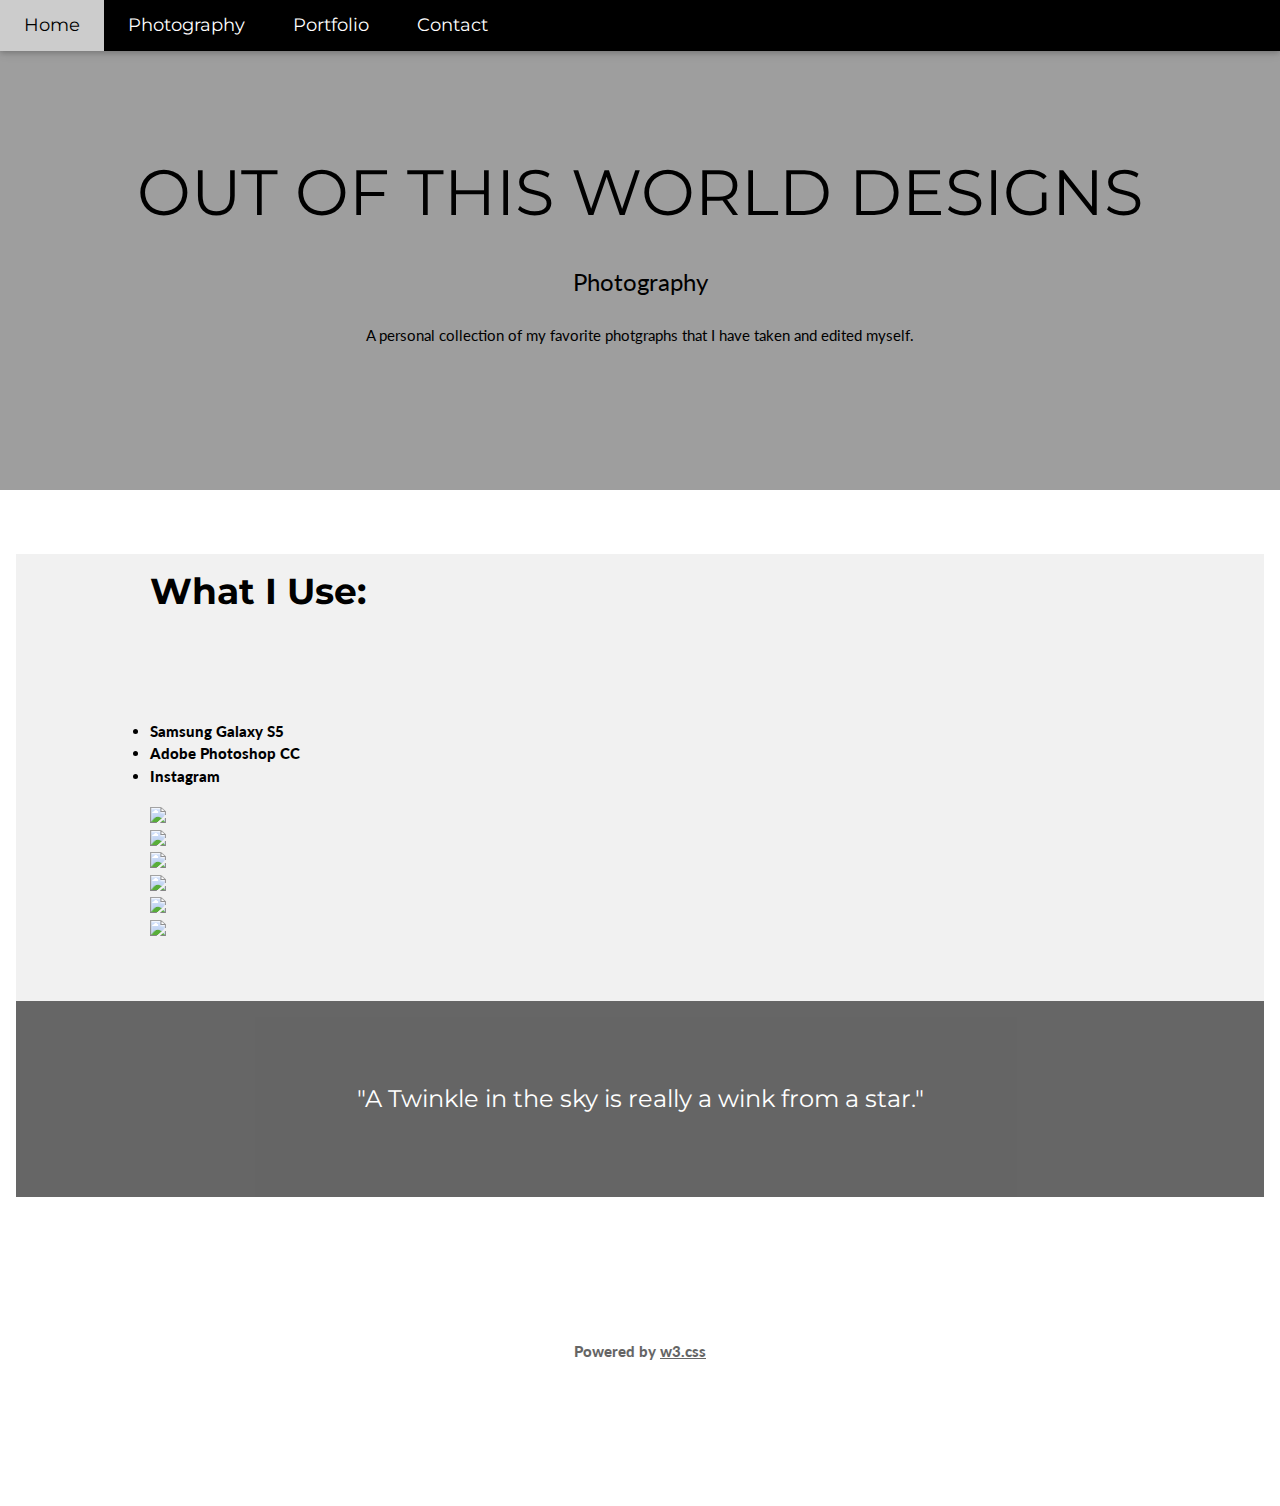
==== html/photography.html @ bc11cb53 "PUSH IT!" ====
<!DOCTYPE html>
<html>
<title>Out of This World Designs - Photography</title>
<meta charset="UTF-8">
<meta name="viewport" content="width=device-width, initial-scale=1">
<link rel="stylesheet" href="CSS/Style_sheet_1.css">
<link rel="stylesheet" href="https://www.w3schools.com/w3css/4/w3.css">
<link rel="stylesheet" href="https://fonts.googleapis.com/css?family=Lato">
<link rel="stylesheet" href="https://fonts.googleapis.com/css?family=Montserrat">
<link rel="stylesheet" href="https://cdnjs.cloudflare.com/ajax/libs/font-awesome/4.7.0/css/font-awesome.min.css">
<style>
body,h1,h2,h3,h4,h5,h6 {font-family: "Lato", sans-serif}
.w3-bar,h1,button {font-family: "Montserrat", sans-serif}

</style>
<body>

  <!-- Navbar -->
  <div class="w3-top">
    <div class="w3-bar w3-black w3-card-2 w3-left-align w3-large">
      <a class="w3-bar-item w3-button w3-hide-medium w3-hide-large w3-right w3-padding-large w3-hover-white w3-large w3-gray" href="javascript:void(0);" onclick="myFunction()" title="Toggle Navigation Menu"><i class="fa fa-bars"></i></a>
      <a href="../index.html" class="w3-bar-item w3-button w3-padding-large w3-white">Home</a>
      <a href="photography.html" class="w3-bar-item w3-button w3-hide-small w3-padding-large w3-hover-white">Photography</a>
      <a href="portfolio.html" class="w3-bar-item w3-button w3-hide-small w3-padding-large w3-hover-white">Portfolio</a>
      <a href="contact.html" class="w3-bar-item w3-button w3-hide-small w3-padding-large w3-hover-white">Contact</a>
    </div>

    <!-- Navbar on small screens -->
    <div id="navDemo" class="w3-bar-block w3-white w3-hide w3-hide-large w3-hide-medium w3-large">
      <a href="photography.html" class="w3-bar-item w3-button w3-padding-large">Photography</a>
      <a href="portfolio.html" class="w3-bar-item w3-button w3-padding-large">Portfolio</a>
      <a href="contact.html" class="w3-bar-item w3-button w3-padding-large">Contact</a>
    </div>
  </div>

<!-- Header -->
<header class="w3-container w3-gray w3-center" style="padding:128px 16px">
  <h1 class="w3-margin w3-jumbo">OUT OF THIS WORLD DESIGNS</h1>
  <p class="w3-xlarge">Photography</p>
  <p> A personal collection of my favorite photgraphs that I have taken and edited myself. </p>
</header>

<!-- First Grid -->
<div class="w3-row-padding w3-padding-64 w3-container">
  <div class="w3-content">
    <div class="w3-twothird">
      <h1><b>What I Use:<b></h1>
      <h5 class="w3-padding-32"><ul></h5>
        <li>Samsung Galaxy S5</li>
        <li>Adobe Photoshop CC</li>
        <li>Instagram</li>

      <p class="w3-text-grey"></p>
    </div>

    <div class="w3-third w3-center">
      <img src=""
    </div>
  </div>
</div>

<!-- Second Grid -->
<div class="w3-row-padding w3-light-grey w3-padding-64 w3-container">
  <div class="w3-content">
    <div class="gallery cf">
      <div>
        <img src="http://abload.de/img/a6aawu.jpg" />
      </div>
      <div>
        <img src="http://abload.de/img/a6aawu.jpg" />
      </div>
      <div>
        <img src="http://abload.de/img/a6aawu.jpg" />
      </div>
      <div>
        <img src="http://abload.de/img/a6aawu.jpg" />
      </div>
      <div>
        <img src="http://abload.de/img/a6aawu.jpg" />
      </div>
      <div>
        <img src="http://abload.de/img/a6aawu.jpg" />
      </div>
    </div>
    </div>
  </div>


<div class="w3-container w3-black w3-center w3-opacity w3-padding-64">
    <h1 class="w3-margin w3-xlarge">"A Twinkle in the sky is really a wink from a star."</h1>
</div>

<!-- Footer -->
<footer class="w3-container w3-padding-64 w3-center w3-opacity">
  <div class="w3-xlarge w3-padding-32">

 </div>
 <p>Powered by <a href="https://www.w3schools.com/w3css/default.asp" target="_blank">w3.css</a></p>
</footer>

<script>
// Used to toggle the menu on small screens when clicking on the menu button
function myFunction() {
    var x = document.getElementById("navDemo");
    if (x.className.indexOf("w3-show") == -1) {
        x.className += " w3-show";
    } else {
        x.className = x.className.replace(" w3-show", "");
    }
}
</script>

</body>
</html>
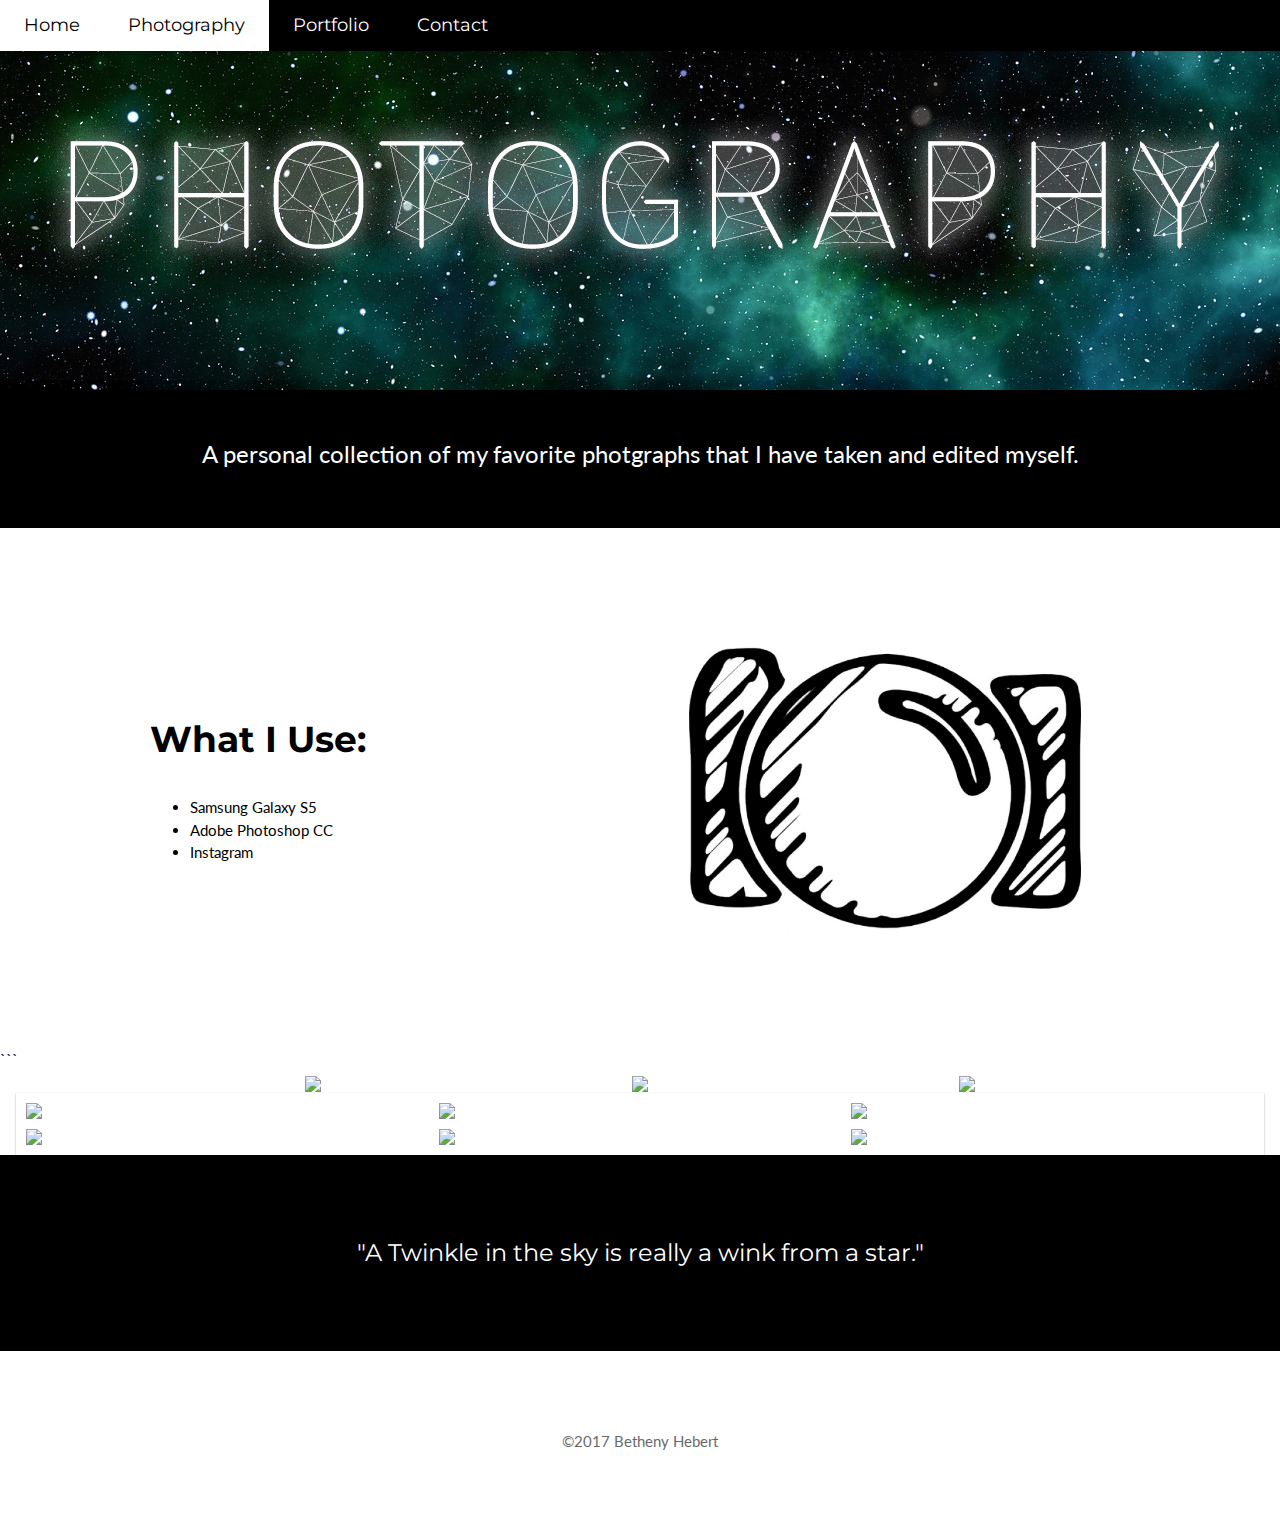
==== commit 9ea527bc: "updated" ====
--- a/html/photography.html
+++ b/html/photography.html
@@ -12,6 +12,46 @@
 body,h1,h2,h3,h4,h5,h6 {font-family: "Lato", sans-serif}
 .w3-bar,h1,button {font-family: "Montserrat", sans-serif}
 
+.gallery {
+  width: 100%;
+  margin: 0 auto;
+  padding: 5px;
+  background: #fff;
+  box-shadow: 0 1px 2px rgba(0,0,0,.3);
+}
+
+.gallery > div {
+  position: relative;
+  float: left;
+  padding: 5px;
+  width: 33.33%;
+}
+
+.gallery > div > img {
+  display: block;
+  width: 100%;
+  transition: .1s transform;
+  transform: translateZ(0); /* hack */
+}
+
+.gallery > div:hover {
+  z-index: 1;
+}
+
+.gallery > div:hover > img {
+  transform: scale(1.7,1.7);
+  transition: .3s transform;
+}
+
+.cf:before, .cf:after {
+  display: table;
+  content: "";
+  line-height: 0;
+}
+
+.cf:after {
+  clear: both;
+}
 </style>
 <body>
 
@@ -19,8 +59,8 @@
   <div class="w3-top">
     <div class="w3-bar w3-black w3-card-2 w3-left-align w3-large">
       <a class="w3-bar-item w3-button w3-hide-medium w3-hide-large w3-right w3-padding-large w3-hover-white w3-large w3-gray" href="javascript:void(0);" onclick="myFunction()" title="Toggle Navigation Menu"><i class="fa fa-bars"></i></a>
-      <a href="../index.html" class="w3-bar-item w3-button w3-padding-large w3-white">Home</a>
-      <a href="photography.html" class="w3-bar-item w3-button w3-hide-small w3-padding-large w3-hover-white">Photography</a>
+      <a href="../index.html" class="w3-bar-item w3-button w3-padding-large w3-hover-white">Home</a>
+      <a href="photography.html" class="w3-bar-item w3-button w3-hide-small w3-padding-large w3-white">Photography</a>
       <a href="portfolio.html" class="w3-bar-item w3-button w3-hide-small w3-padding-large w3-hover-white">Portfolio</a>
       <a href="contact.html" class="w3-bar-item w3-button w3-hide-small w3-padding-large w3-hover-white">Contact</a>
     </div>
@@ -33,69 +73,80 @@
     </div>
   </div>
 
+<!--Potential Header -->
+<img src="../Pictures/photography_banner.png" width="100%" style="margin-bottom: -10px;">
+
 <!-- Header -->
-<header class="w3-container w3-gray w3-center" style="padding:128px 16px">
-  <h1 class="w3-margin w3-jumbo">OUT OF THIS WORLD DESIGNS</h1>
-  <p class="w3-xlarge">Photography</p>
-  <p> A personal collection of my favorite photgraphs that I have taken and edited myself. </p>
+<header class="w3-container w3-black w3-center" style="padding:32px 16px">
+  <p style="font-size: 24px;"> A personal collection of my favorite photgraphs that I have taken and edited myself. </p>
 </header>
 
 <!-- First Grid -->
 <div class="w3-row-padding w3-padding-64 w3-container">
   <div class="w3-content">
-    <div class="w3-twothird">
-      <h1><b>What I Use:<b></h1>
-      <h5 class="w3-padding-32"><ul></h5>
+    <div class="w3-half">
+      <h1 style="margin: 30px 0; margin-top: 120px;"><b>What I Use:</b></h1>
+      <ul>
         <li>Samsung Galaxy S5</li>
         <li>Adobe Photoshop CC</li>
         <li>Instagram</li>
-
+      </ul>
       <p class="w3-text-grey"></p>
     </div>
 
-    <div class="w3-third w3-center">
-      <img src=""
+    <div class="w3-half w3-center">
+      <img src="../Pictures/camera.jpg" width="80%" />
     </div>
   </div>
 </div>
 
-<!-- Second Grid -->
-<div class="w3-row-padding w3-light-grey w3-padding-64 w3-container">
-  <div class="w3-content">
-    <div class="gallery cf">
-      <div>
-        <img src="http://abload.de/img/a6aawu.jpg" />
-      </div>
-      <div>
-        <img src="http://abload.de/img/a6aawu.jpg" />
-      </div>
-      <div>
-        <img src="http://abload.de/img/a6aawu.jpg" />
-      </div>
-      <div>
-        <img src="http://abload.de/img/a6aawu.jpg" />
-      </div>
-      <div>
-        <img src="http://abload.de/img/a6aawu.jpg" />
-      </div>
-      <div>
-        <img src="http://abload.de/img/a6aawu.jpg" />
-      </div>
-    </div>
-    </div>
+
+```
+<div class="w3-content">
+  <div class="w3-third w3-center">
+    <img src="URL_HERE" />
   </div>
+  <div class="w3-third w3-center">
+    <img src="URL_HERE" />
+  </div>
+  <div class="w3-third w3-center">
+    <img src="URL_HERE" />
+  </div>
+</div>
+
+<div class="w3-container">
+
+<div class="gallery cf">
+  <div>
+    <img src="http://abload.de/img/a6aawu.jpg" />
+  </div>
+  <div>
+    <img src="http://abload.de/img/a6aawu.jpg" />
+  </div>
+  <div>
+    <img src="http://abload.de/img/a6aawu.jpg" />
+  </div>
+  <div>
+    <img src="http://abload.de/img/a6aawu.jpg" />
+  </div>
+  <div>
+    <img src="http://abload.de/img/a6aawu.jpg" />
+  </div>
+  <div>
+    <img src="http://abload.de/img/a6aawu.jpg" />
+  </div>
+</div>
+</div>
 
 
-<div class="w3-container w3-black w3-center w3-opacity w3-padding-64">
+
+<div class="w3-container w3-black w3-center w3-padding-64" style="background: url(../Pictures/star_field.jpg) no-repeat center center; background-size: cover;">
     <h1 class="w3-margin w3-xlarge">"A Twinkle in the sky is really a wink from a star."</h1>
 </div>
 
 <!-- Footer -->
 <footer class="w3-container w3-padding-64 w3-center w3-opacity">
-  <div class="w3-xlarge w3-padding-32">
-
- </div>
- <p>Powered by <a href="https://www.w3schools.com/w3css/default.asp" target="_blank">w3.css</a></p>
+ <p>&copy;2017 Betheny Hebert</p>
 </footer>
 
 <script>
